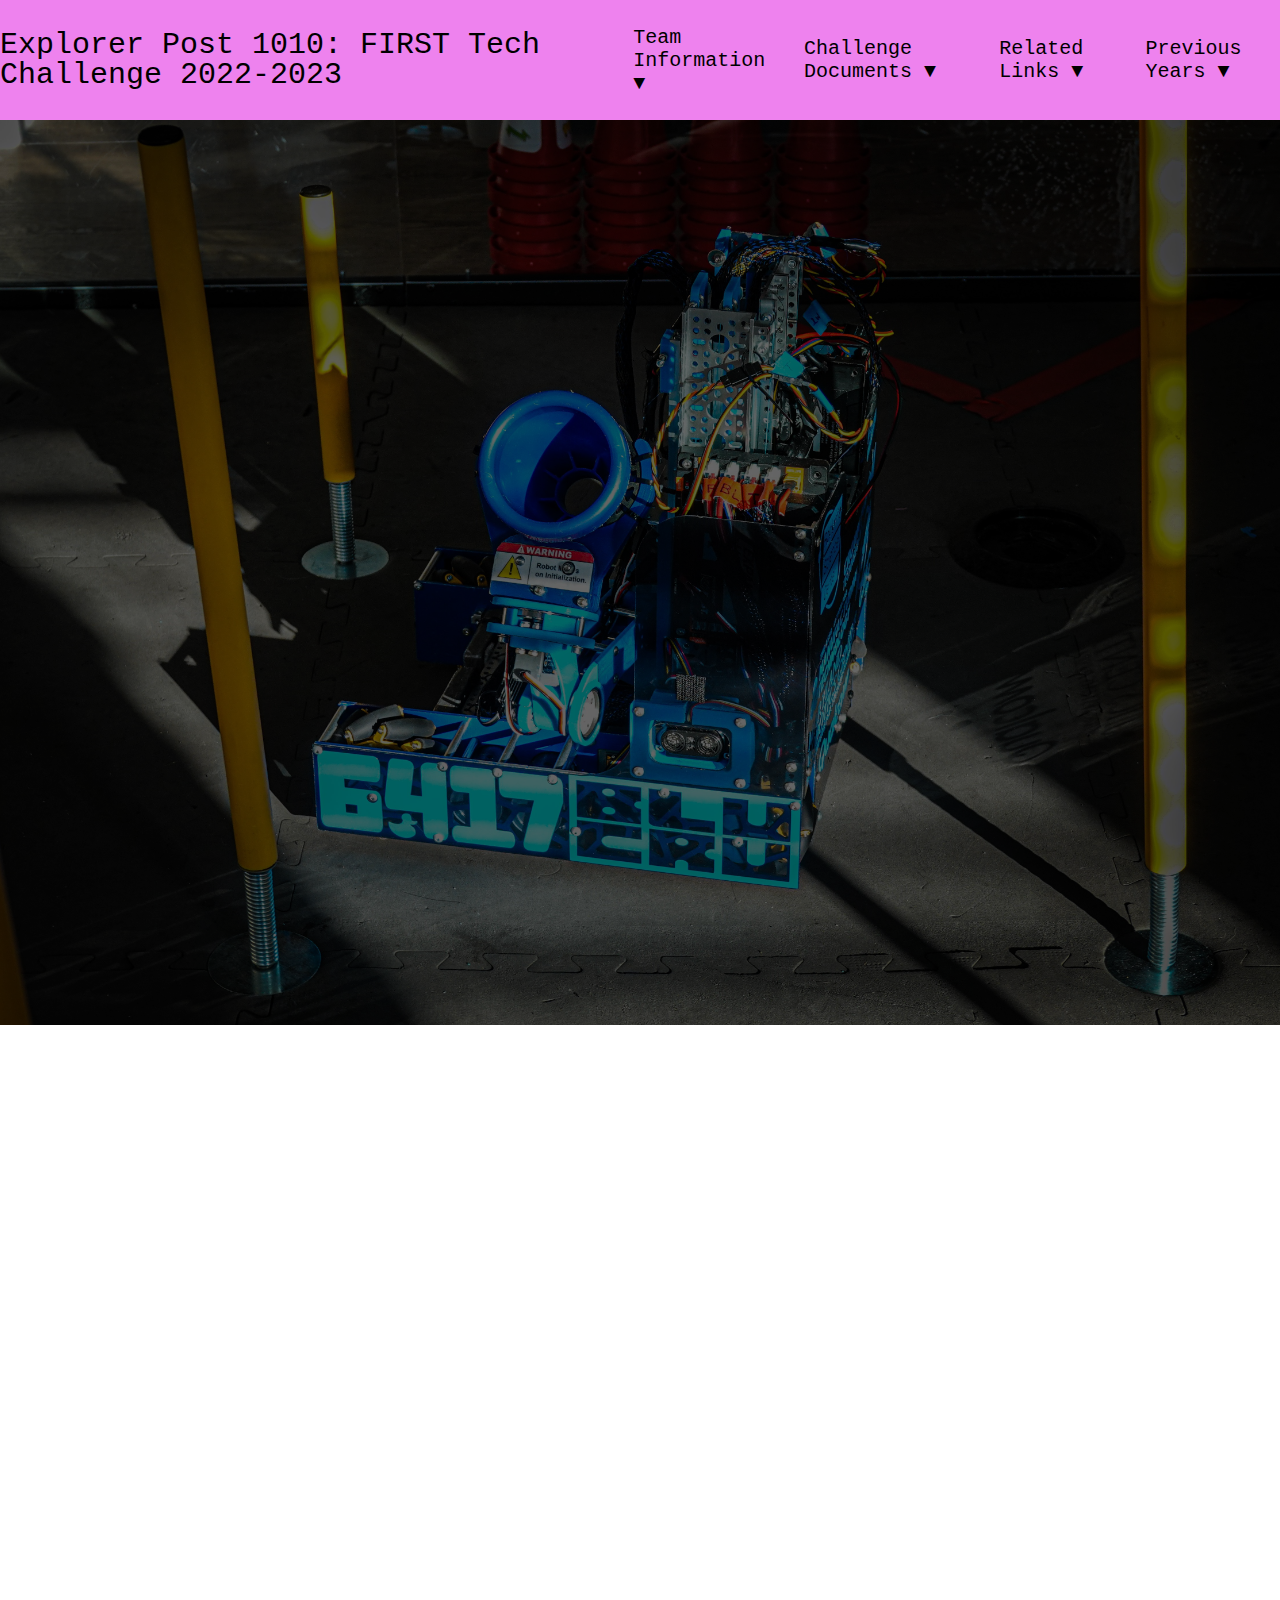
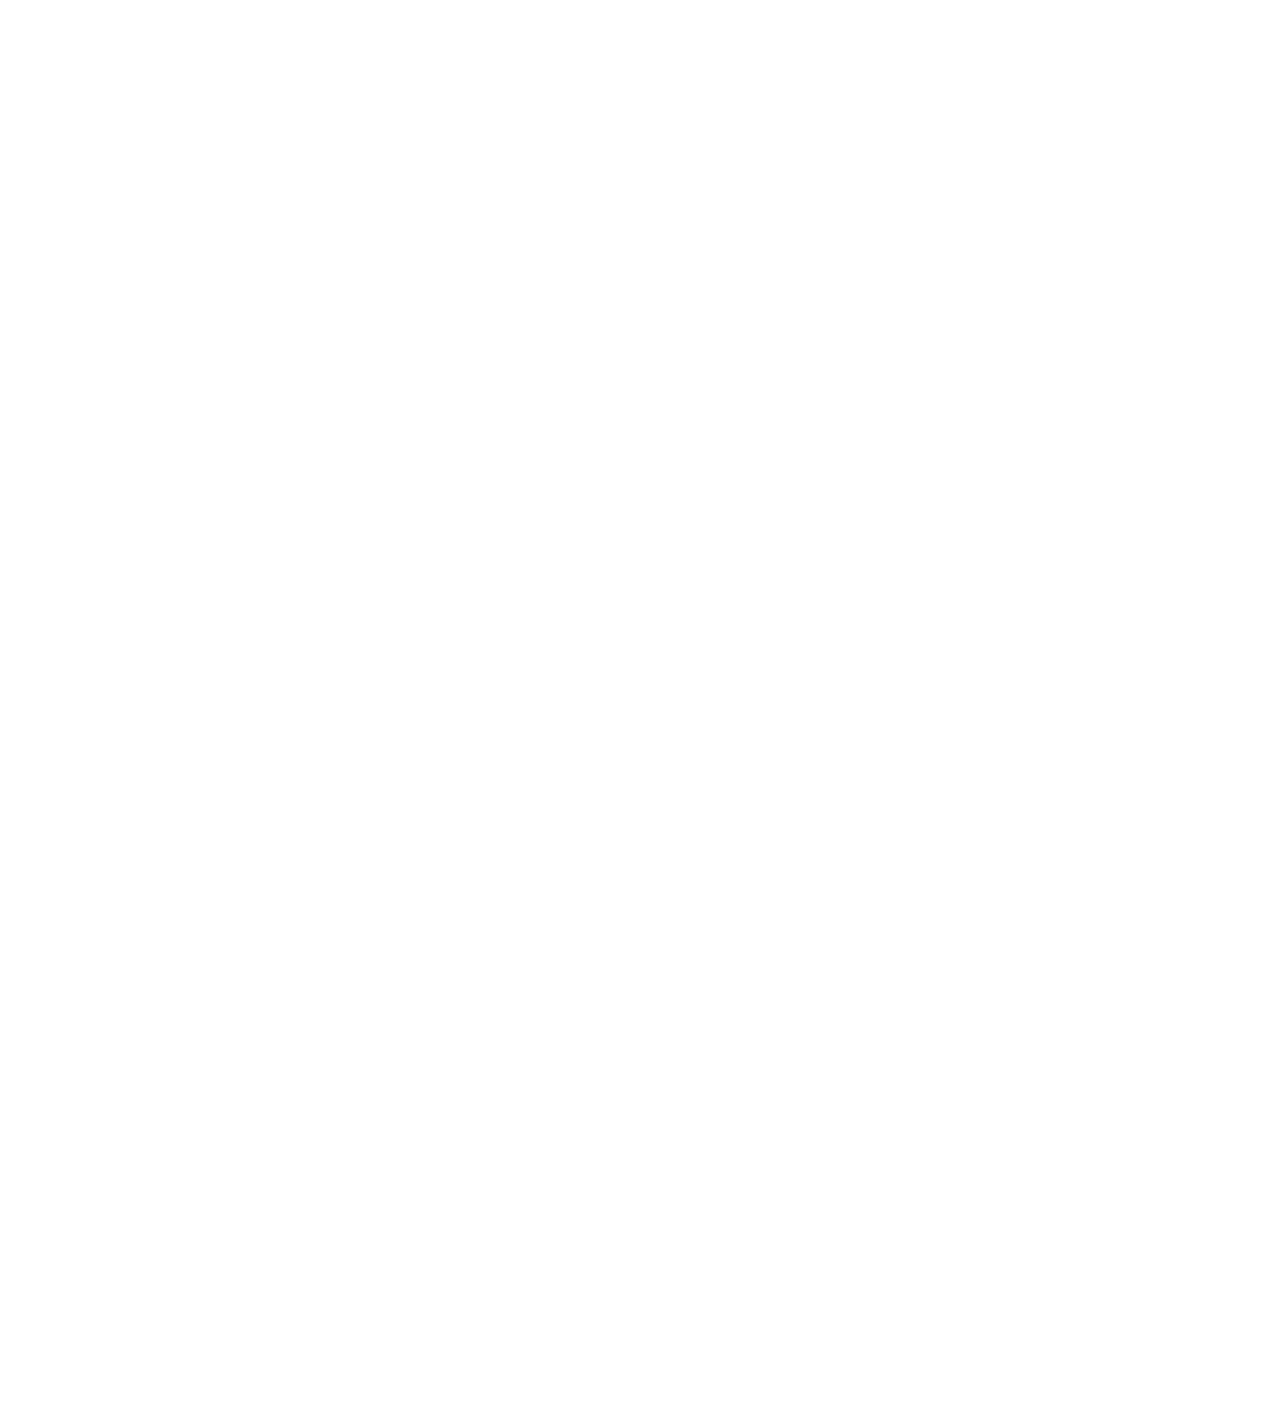
==== index.html @ 1000fc4d "Rename main-page.html to index.html" ====
<!DOCTYPE html>
<html>
  <head>
    <link rel="stylesheet" href="https://unpkg.com/aos@next/dist/aos.css" />
    <title>BluCru 6417</title>
    <link rel="stylesheet" href="styles/main-page.css">
    <link rel="preconnect" href="https://fonts.googleapis.com">
    <link rel="preconnect" href="https://fonts.gstatic.com" crossorigin>
    <link href="https://fonts.googleapis.com/css2?family=MuseoModerno:wght@100;300&display=swap" rel="stylesheet">
  </head>
  <body>
    <div class="container">
      <p class="heading-ep1010" style="font-size:30px; margin-top:30px;"> Explorer Post 1010: FIRST Tech Challenge 2022-2023</p>
      <div class="dropdown1">
        <ul>
          <li>
            Team Information &#9660;
            <ul class="dropdown">
              <li><a href="http://post1010.org/Robotics/Robotics2022/FTC2022/Roster20230208.pdf" target="_blank">Team   Registration</a></li>
              <li><a href="http://post1010.org/Robotics/Robotics2022/FTC2022/Championship/v3%20-%20Blu%20Cru%20-%20Portfolio%202022-2023.pdf" target="_blank">Team Portfolio</a></li>
              <li><a href="http://post1010.org/Robotics/Robotics2022/FTC2022/Album/index.html" target="_blank">Program Slideshow</a></li>
              <li><a href="http://post1010.org/Robotics/Robotics2022/FTC2022/Qualifier2/Q2%20presentation.pdf" target="_blank">Presentation Script</a></li>
            </ul>
          </li>
        </ul>
      </div>
      <div class="dropdown1">
        <ul>
          <li>
            Challenge Documents &#9660;
            <ul class="dropdown">
              <li><a href="http://post1010.org/Robotics/Robotics2022/FTC2022/game-manual-part-1-traditional-events.pdf" target="_blank">Game Manual 1</a></li>
              <li><a href="http://post1010.org/Robotics/Robotics2022/FTC2022/game-manual-part-2-traditional.pdf" target="_blank">Game Manual 2</a></li>
              <li><a href="http://post1010.org/Robotics/Robotics2022/FTC2022/field-inspection-checklist.pdf" target="_blank">Field Inspection Checklist</a></li>
              <li><a href="http://post1010.org/Robotics/Robotics2022/FTC2022/robot-inspection-checklist.pdf" target="_blank">Robot Inspection Checklist</a></li>
              <li><a href="https://www.youtube.com/watch?v=HsitvZ0JaDc" target="_blank">Game Video [YouTube]</a></li>
              <li><a href="http://post1010.org/Robotics/Robotics2022/FTC2022/field-setup-and-assembly-guide.pdf">Field Assembly Guide</a></li>
              <li><a href="http://post1010.org/Robotics/Robotics2022/FTC2022/field-reset-guide.pdf" target="_blank">Field Reset Guide</a></li>
              <li><a href="http://post1010.org/Robotics/Robotics2022/FTC2022/navigation-images-us-letter.pdf" target="_blank">Navigation Targets</a></li>
            </ul>
          </li>
        </ul>
      </div>
      <div class="dropdown1">
        <ul>
          <li>
            Related Links &#9660;
            <ul class="dropdown">
              <li><a href="https://www.firstinspires.org/robotics/ftc" target="_blank">FTC Information</a></li>
              <li><a href="https://events.firstchesapeake.org/" target="_blank">FIRST Chesapeake</a></li>
              <li><a href="https://theorangealliance.org/" target="_blank">The Orange Alliance</a></li>
              <li><a href="https://modernroboticsinc.com/" target="_blank">Modern Robotics</a></li>
              <li><a href="https://www.revrobotics.com/ftc/" target="_blank">Rev Robotics</a></li>
              <li><a href="https://www.pitsco.com/Competitions-Clubs-and-Programs/FIRST-Tech-Challenge" target="_blank">Pitsco TETRIX</a></li>
              <li><a href="https://www.andymark.com/default.asp" target="_blank">AndyMark Robotics</a></li>
              <li><a href="https://www.robotshop.com/" target="_blank">RobotShop</a></li>
              <li><a href="https://www.servocity.com/" target="_blank">ServoCity</a></li>
              <li><a href="https://www.gobilda.com/" target="_blank">goBILDA</a></li>
            </ul>
          </li>
        </ul>
      </div>
      <div class="dropdown1">
        <ul>
          <li>
            Previous Years &#9660;
            <ul class="dropdown">
              <li><a href="http://post1010.org/Robotics/Robotics2021/FTC2021/index.html" target="_blank">FTC 2021</a></li>
              <li><a href="http://post1010.org/Robotics/Robotics2019/FTC2019/index.html" target="_blank">FTC 2019</a></li>
              <li><a href="http://post1010.org/Robotics/Robotics2019/FTC2019/index.html" target="_blank">FTC 2018</a></li>
              <li><a href="http://post1010.org/Robotics/Robotics2019/FTC2019/index.html" target="_blank">FTC 2017</a></li>
              <li><a href="http://post1010.org/Robotics/Robotics2019/FTC2019/index.html" target="_blank">FTC 2016</a></li>
              <li>FTC 2015</li>
              <li>FTC 2014</li>
              <li>FTC 2013</li>
              <li>FTC 2012</li>
            </ul>
          </li>
        </ul>
      </div>
    </div>
    <div>
      <img class="background-photo" src="photos/robot.jpg">
    </div>
    <div class="aligntext">
      <div class="textbox1">
       <div class="textbox2" data-aos="fade-left">
        <img class="webphoto-left" src="photos/web1.jpg">
           Explorer Post 1010 registered Team 6417 the Blu Cru in the 2022/2023 FIRST Tech Challenge robotics program. The theme and title of the challenge was Power Play. We kicked off our effort in late August. We set up a game field in the Rockville Library Makerspace with official boarder walls. We recruited seven new members. We ordered some new parts, but built an initial robot mostly out of parts from last year. We signed up for two qualification tournaments in December and January. Our team records/results are available on-line (Records as of March 2023).Some of the videos are on our YouTube channel. While it is hard to see in the videos and pictures, we redesigned and rebuilt our robot several times between the tournaments.
          <br>
          <br>
          <br>
          <br>
          <br>
        <div class="textbox2" data-aos="fade-right">
          <img class="webphoto-left" src="photos/web3.jpg">
          Our first qualifier tournament was at Atlee High School, Mechanicsville, VA, Sunday, December 4, 2022. There were 25 teams. We did well, but not quite well enough to advance to the regional championship (awards). We were ranked #4 with a record of 4-1-0 and an OPR of 78.2. We won the Design Award 3rd Place and Motivate Award Winner. The tournament is on YouTube, Matches 4, 7, 12, 17, 24, Semifinals 2-1, 2-2, 2-3. Our second qualifier tournament was at the DC International School, DC, Sunday, January 15, 2023. There were 25 teams. We did great (awards), and advanced to the Chesapeake Region Championship. We were ranked #15 with a record of 2-3-0 and an OPR of 79. We won the Design Award 3rd Place and the Think Award. We were the 1st team selected to the winning alliance giving us the advancement. The tournament is on YouTube, Matches 6, 10, 14, 22, 32, Semifinals 2-1, 2-2, 2-3, and Finals 1, 2.
          <br>
          <br>
          <br>
          <br>
          <br>
        <div class="textbox2" data-aos="fade-left">
          <img class="webphoto-left" src="photos/web5.jpg">
          The Chesapeake Regional Championship was at Archbishop Spalding High School at Severn, MD on Saturday, February 11, 2023. There were two divisions of 26 teams. We were in the Scarlet Division . We did great (rankings) and were 2nd team selected for the Scarlet Division Winning Alliance (Playoff Matches). Our alliance won the overall championship finals and  advanced to the FTC Worlds Championship (awards). Recap Video
          <br>
          <br>
        <div class="textbox2" data-aos="fade-right">
          The full tournament Scarlet Division is on YouTube. Look at matches 5, 9, 16, 22, 27, Semifinals 1, 2, Division Finals 1, 2, and then the Event Finals between the Scarlet and Violet divisions 1, 2, 3. Our video of Match 5, others videos of Match 27, Division Finals Match 2. For the second year in a row, we received an invitation to the World Championship in Houston in April. The whole team attended. Coach Neil drove the robots and FTC field to Houston. They stayed in a home. Their robot performed well but were up against world's best. Here are the match scores. Full videos of Day 1 and Day 2.
          <br>
          <br>
          <br>
          <br>
          <br>
        </div>
      </div>
    </div>
    <script src="https://unpkg.com/aos@next/dist/aos.js"></script>
  <script>
    AOS.init();
  </script>
  </body>
</html>
---- styles/main-page.css ----
* {
  padding:0;
  margin:0;
  font-family:monospace;
}

.heading-ep1010 {
  /* margin:auto; */
  padding:0;
  line-height:30px;
  font-size:30px; 
  margin-top:30px; 
  margin-bottom:30px;
  background-size: cover; 
  background-position:top;
}

.textbox1 {
  display:inline-block;
  margin-top:15vh;
  margin-left:10vh;
  margin-right:30vh;
  padding:0;
}
.textbox2 {
  text-align:left;
  font-size:20px;
  margin-bottom:20vh;
}

.textbox3 {
  text-align:left;
  font-size:20px;
}

.aligntext {
  align-content:center;
}

.webphoto-left {
  display:inline-flex;
  float:left;
  width:18vw;
  height:18vw;
  object-fit:cover;
  object-position:center;
  padding-right:10vh;
}

.dropdown1 {
  padding:0;
  margin:0;
  list-style:none;
  font-size: 20px;
  margin-top:auto;
  margin-bottom:auto;
  margin-left:10px;
}

ul {
  list-style:none;
  background:violet;
  padding:5px 5px;
  cursor:pointer;
}

ul li {
  display:inline-block;
  position:relative;
  background-color:violet;
  padding:5px 5px;
}

ul li a {
  display:block;
  text-decoration:none;
  text-align:left; 
}

ul li ul.dropdown li {
  display:block;
}

ul li ul.dropdown {
  position:absolute;
  width:100%;
  background-color:violet;
  z-index: 999;
  display:none;
  padding:5px 5px;
}

ul li a:hover {
  background:violet;
  opacity:0.7;
  padding:5px 5px;
}

ul li a:hover {
  opacity:0.3;
}

ul li:hover ul.dropdown {
  display:block;
}

.background-photo {
  margin:0;
  padding:0;
  filter:brightness(40%);
  width:100%;
  height:905px;
  object-fit:cover;
  background-position:center;
}

.container {
  display:flex;
  flex-direction:row;
  justify-content:center;
  background-color:violet;
  padding:0;
  position:relative;
}

div {
  font-family: 'MuseoModerno', cursive;
}

body {
  position:relative;
  top:0%;
  bottom:0%;
  left:0%;
  right:0%; 
  size:relative;
}

*{
  padding:0;
}
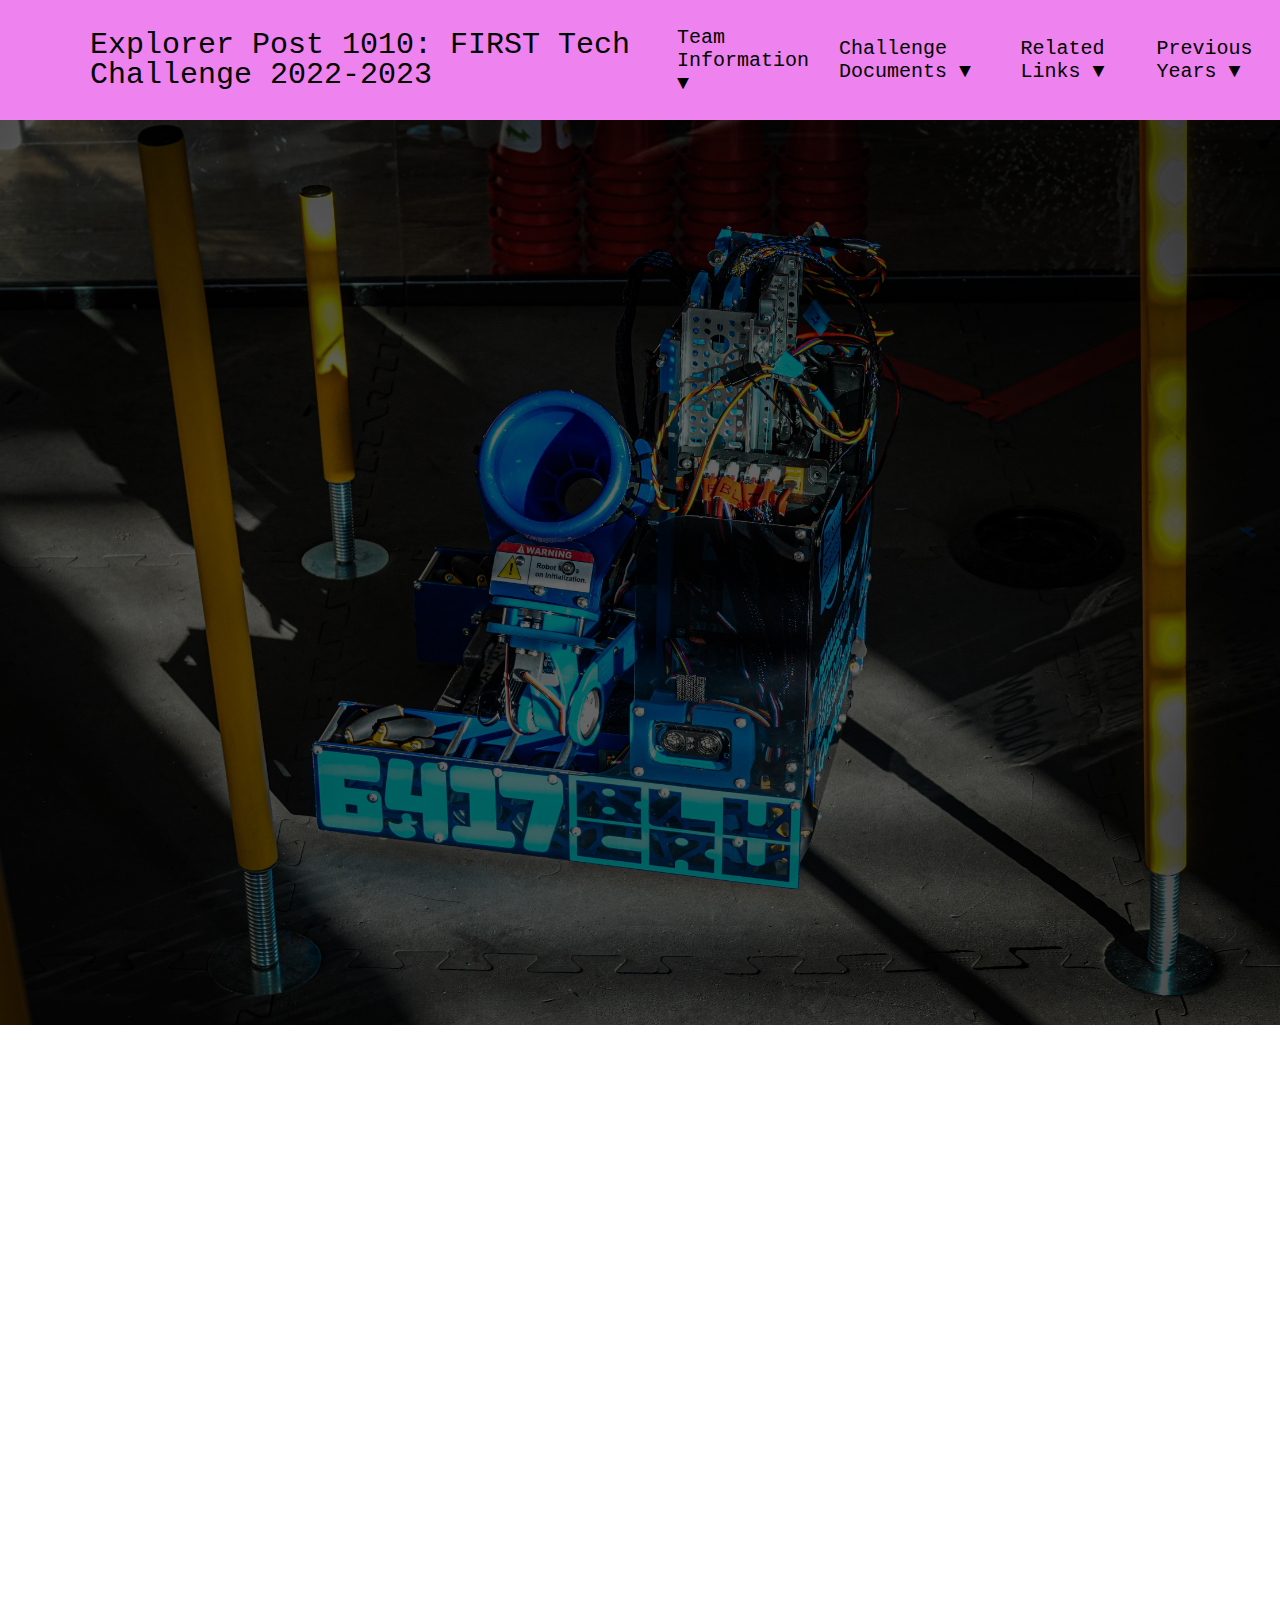
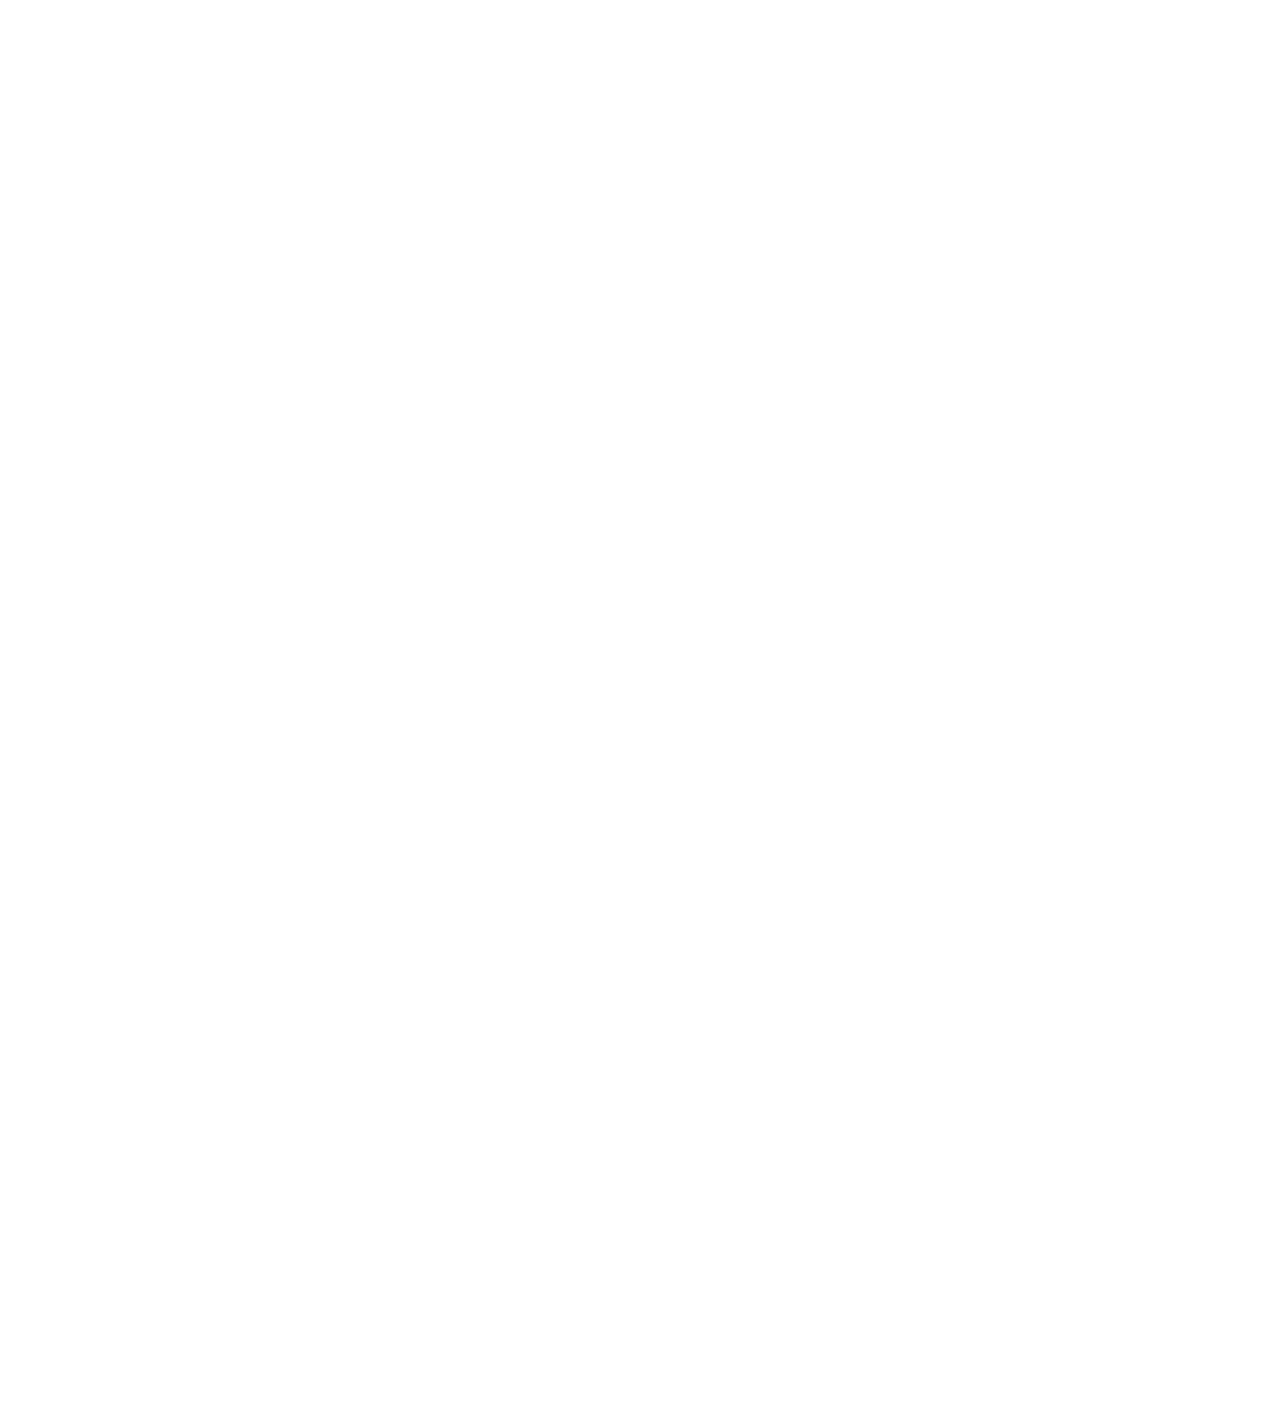
==== commit a59e168a: "Update index.html" ====
--- a/index.html
+++ b/index.html
@@ -10,7 +10,7 @@
   </head>
   <body>
     <div class="container">
-      <p class="heading-ep1010" style="font-size:30px; margin-top:30px;"> Explorer Post 1010: FIRST Tech Challenge 2022-2023</p>
+      <p class="heading-ep1010" style="font-size:30px; margin-top:30px; margin-left:10vh;"> Explorer Post 1010: FIRST Tech Challenge 2022-2023</p>
       <div class="dropdown1">
         <ul>
           <li>
